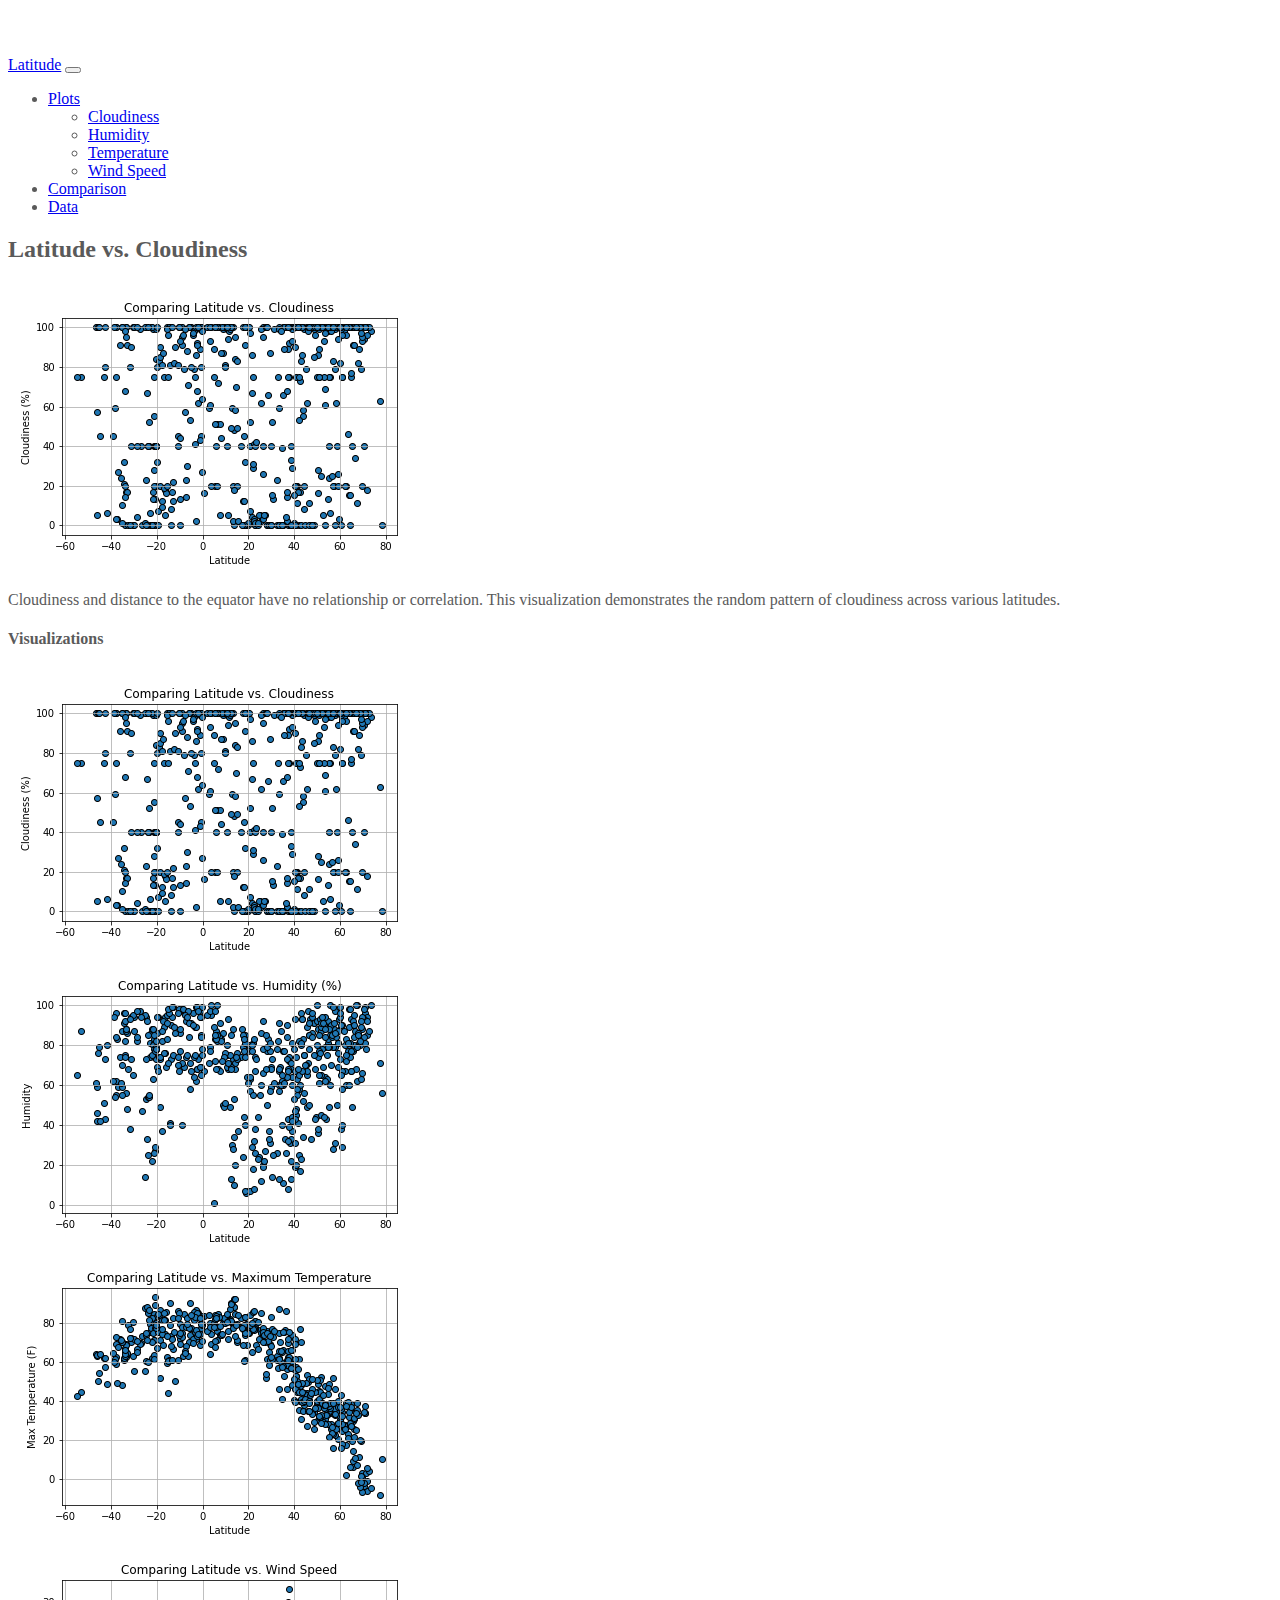
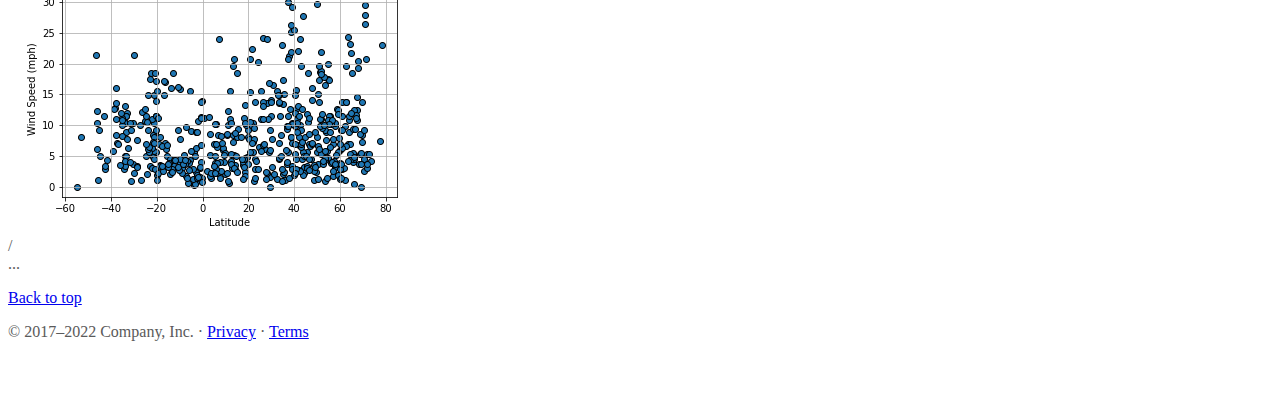
==== cloudiness.html @ c236a997 "Cloudiness page added." ====
<!doctype html>
<html lang="en">
  <head>
    <meta charset="utf-8">
    <meta name="viewport" content="width=device-width, initial-scale=1">
    <meta name="description" content="">
    <meta name="author" content="Mark Otto, Jacob Thornton, and Bootstrap contributors">
    <meta name="generator" content="Hugo 0.98.0">
      <!-- Custom styles for this template -->
    <link href="carousel.css" rel="stylesheet">
    <title>Carousel Template · Bootstrap v5.2</title>

    <link rel="canonical" href="https://getbootstrap.com/docs/5.2/examples/carousel/">
  
<!-- CSS only -->
<link href="https://cdn.jsdelivr.net/npm/bootstrap@5.2.0-beta1/dist/css/bootstrap.min.css" rel="stylesheet" 
integrity="sha384-0evHe/X+R7YkIZDRvuzKMRqM+OrBnVFBL6DOitfPri4tjfHxaWutUpFmBp4vmVor" crossorigin="anonymous">

  </head>



  <body>
<header>
  <!-- <div class="container marketing"></div> -->
  <nav class="navbar navbar-expand-md navbar-dark fixed-top bg-success">
    <div class="container-fluid">
      <a class="navbar-brand" href="#">Latitude</a>
      <button class="navbar-toggler" type="button" data-bs-toggle="collapse" data-bs-target="#navbarCollapse" aria-controls="navbarCollapse" aria-expanded="false" aria-label="Toggle navigation">
        <span class="navbar-toggler-icon"></span>
      </button>
      <div class="collapse navbar-collapse" id="navbarCollapse">
        <ul class="navbar-nav ms-auto mb-2 mb-lg-0">



          <li class="nav-item dropdown">
            <a class="nav-link dropdown-toggle show" href="#" id="dropdown06" data-bs-toggle="dropdown" aria-expanded="true">Plots</a>
            <ul class="dropdown-menu" aria-labelledby="dropdown06" data-bs-popper="static">
              <li><a class="dropdown-item" href="cloudiness.html">Cloudiness</a></li>
              <li><a class="dropdown-item" href="humidity.html">Humidity</a></li>
              <li><a class="dropdown-item" href="index.html">Temperature</a></li>
              <li><a class="dropdown-item" href="windspeed.html">Wind Speed</a></li>
            </ul>
          </li>

          <li class="nav-item">
            <a class="nav-link" href="./comparison.html">Comparison</a>
          </li>

          <li class="nav-item">
            <a class="nav-link" href="./data.html">Data</a>
          </li>

          
        </ul>
      </div>
    </div>
  </nav>
</header>

<main>
  <!-- Marketing messaging and featurettes
  ================================================== -->
  <!-- Wrap the rest of the page in another container to center all the content. -->

  <div class="container marketing">

    <!-- Two columns of info  -->
    <div class="row mt-5">

      <!--Left column-->
      <div class="col-lg-7">
        
  
        <h2 class="fw-normal">Latitude vs. Cloudiness</h2>
        <img src="./Static/Images/Cloudiness.png", class="img-fluid" alt="Cloudiness">
        <p>Cloudiness and distance to the equator have no relationship or correlation. 
            This visualization demonstrates the random pattern of cloudiness across various latitudes. </p>
 
      </div>
 
      
      <!-- /Right Column -->
      <div class="col-lg-5">
        <div class="row">
          <h4 class="fw-normal">Visualizations</h4>
          <div class="col-lg-6">
            
              <img src="./Static/Images/Cloudiness.png", class="img-fluid" alt="Cloudiness"> 
          </div>
          
          <div class="col-lg-6">
             <img src="./Static/Images/Humidity.png", class="img-fluid" alt="Humidity">
          </div>
        </div>
        
        <div class="row">
          <div class="col-lg-6">
              <img src="./Static/Images/MaxTemp.png", class="img-fluid" alt="Max Temperature">
          </div>
          
          <div class="col-lg-6">
             <img src="./Static/Images/WindSpeed.png", class="img-fluid" alt="Wind Speed">
          </div>
        </div>
     
    </div>

  </div>


  </div>/ <!--.container--> 


  <!-- FOOTER -->


  <footer class="container">
    <div class="sticky-bottom">...</div>
    <p class="float-end"><a href="#">Back to top</a></p>
    <p>&copy; 2017–2022 Company, Inc. &middot; <a href="#">Privacy</a> &middot; <a href="#">Terms</a></p>
    
  
  </footer>
</main>


    <script src="	https://cdn.jsdelivr.net/npm/bootstrap@5.2.0-beta1/dist/js/bootstrap.bundle.min.js"></script>

      
  </body>
</html>
---- carousel.css ----
/* GLOBAL STYLES
-------------------------------------------------- */
/* Padding below the footer and lighter body text */

body {
  padding-top: 3rem;
  padding-bottom: 3rem;
  color: #5a5a5a;
}


/* MARKETING CONTENT
-------------------------------------------------- */

/* Center align the text within the three columns below the carousel */
.marketing .col-lg-4 {
  margin-bottom: 1.5rem;
  text-align: center;
}
/* rtl:begin:ignore */
.marketing .col-lg-4 p {
  margin-right: .75rem;
  margin-left: .75rem;
}
/* rtl:end:ignore */


/* rtl:end:remove */

/* RESPONSIVE CSS
-------------------------------------------------- */

@media (min-width: 40em) {
  /* Bump up size of carousel content */
  .carousel-caption p {
    margin-bottom: 1.25rem;
    font-size: 1.25rem;
    line-height: 1.4;
  }

  .featurette-heading {
    font-size: 50px;
  }
}

@media (min-width: 62em) {
  .featurette-heading {
    margin-top: 7rem;
  }
}
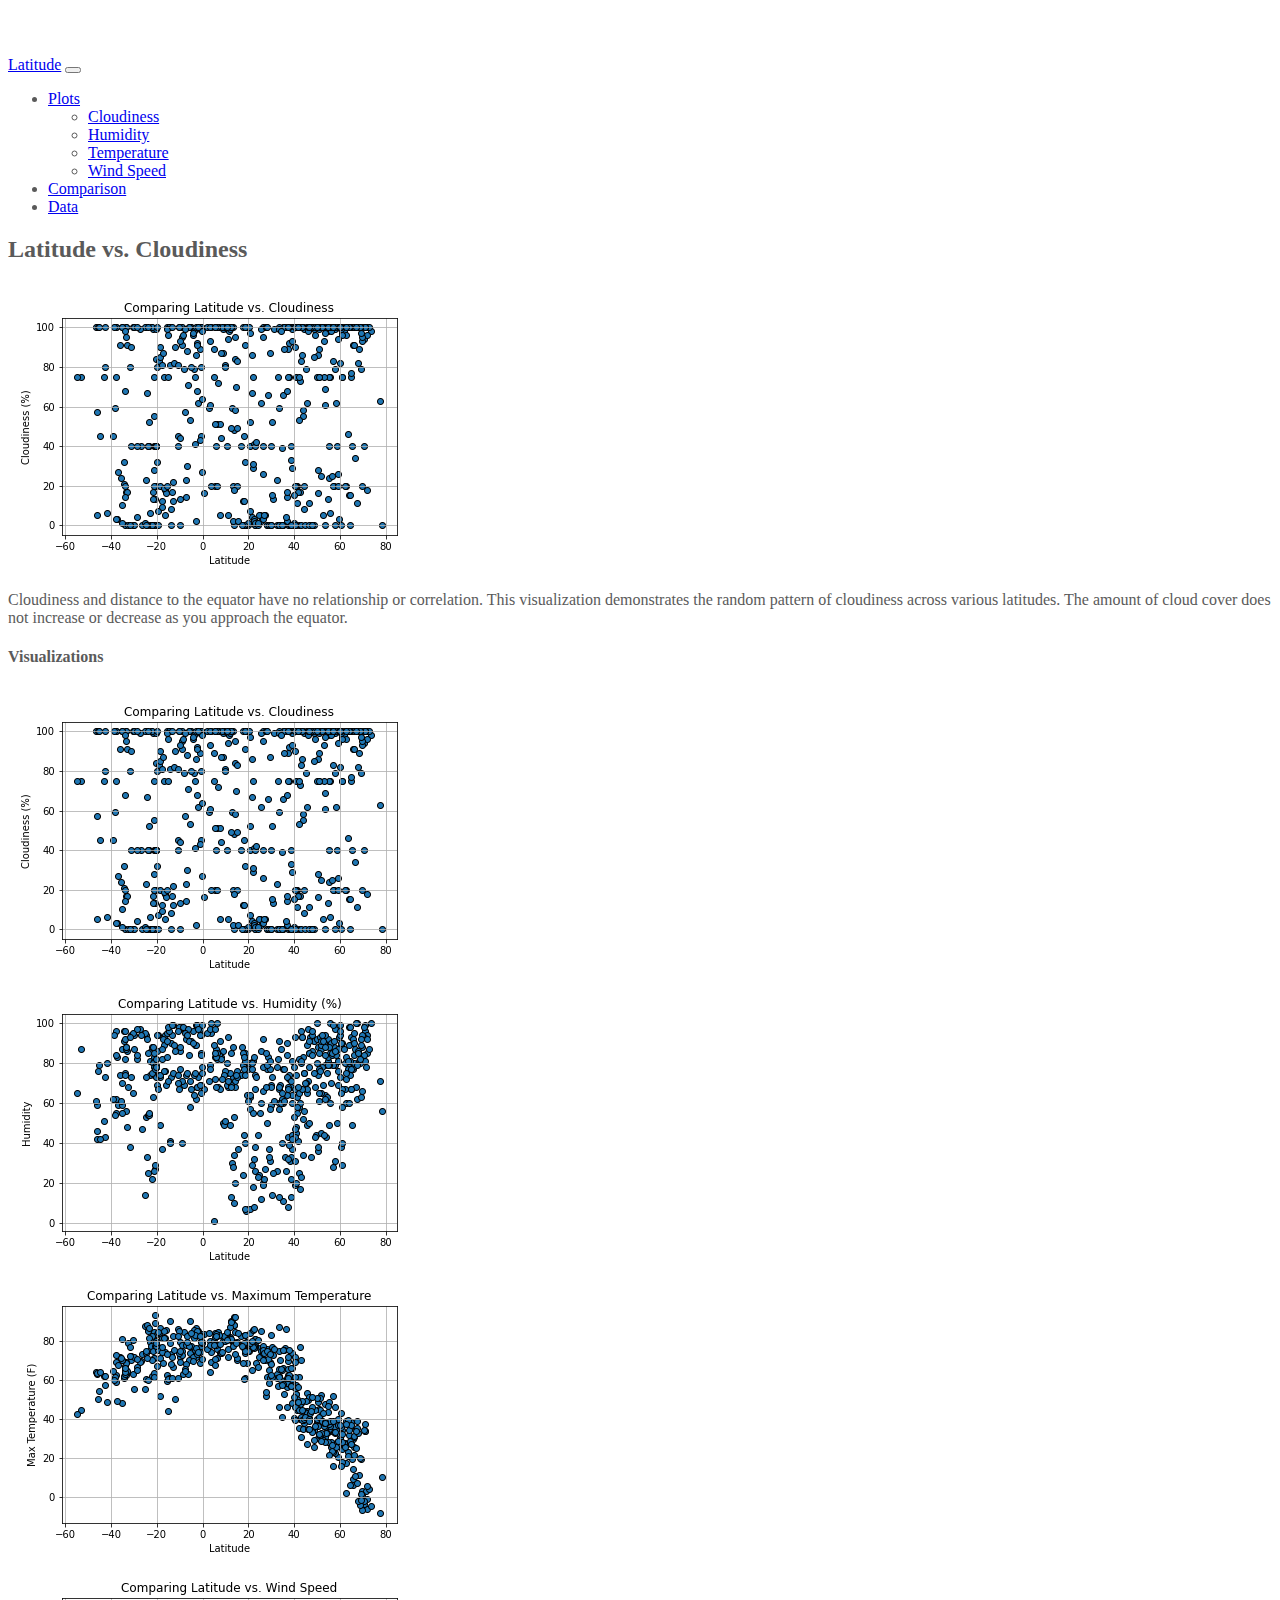
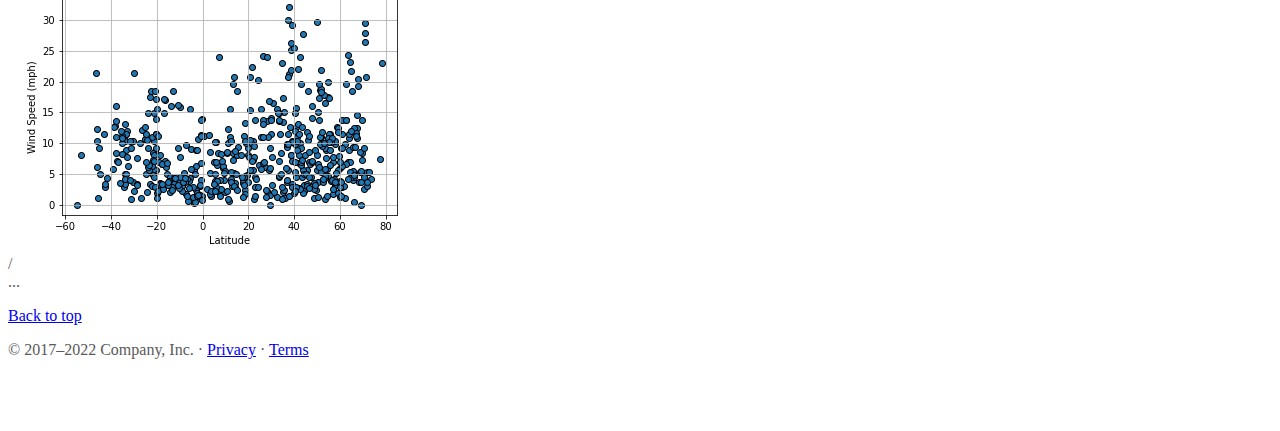
==== commit b04a35d0: "Wind speed page added." ====
--- a/cloudiness.html
+++ b/cloudiness.html
@@ -76,7 +76,8 @@
         <h2 class="fw-normal">Latitude vs. Cloudiness</h2>
         <img src="./Static/Images/Cloudiness.png", class="img-fluid" alt="Cloudiness">
         <p>Cloudiness and distance to the equator have no relationship or correlation. 
-            This visualization demonstrates the random pattern of cloudiness across various latitudes. </p>
+            This visualization demonstrates the random pattern of cloudiness across various latitudes. 
+            The amount of cloud cover does not increase or decrease as you approach the equator.</p>
  
       </div>
  
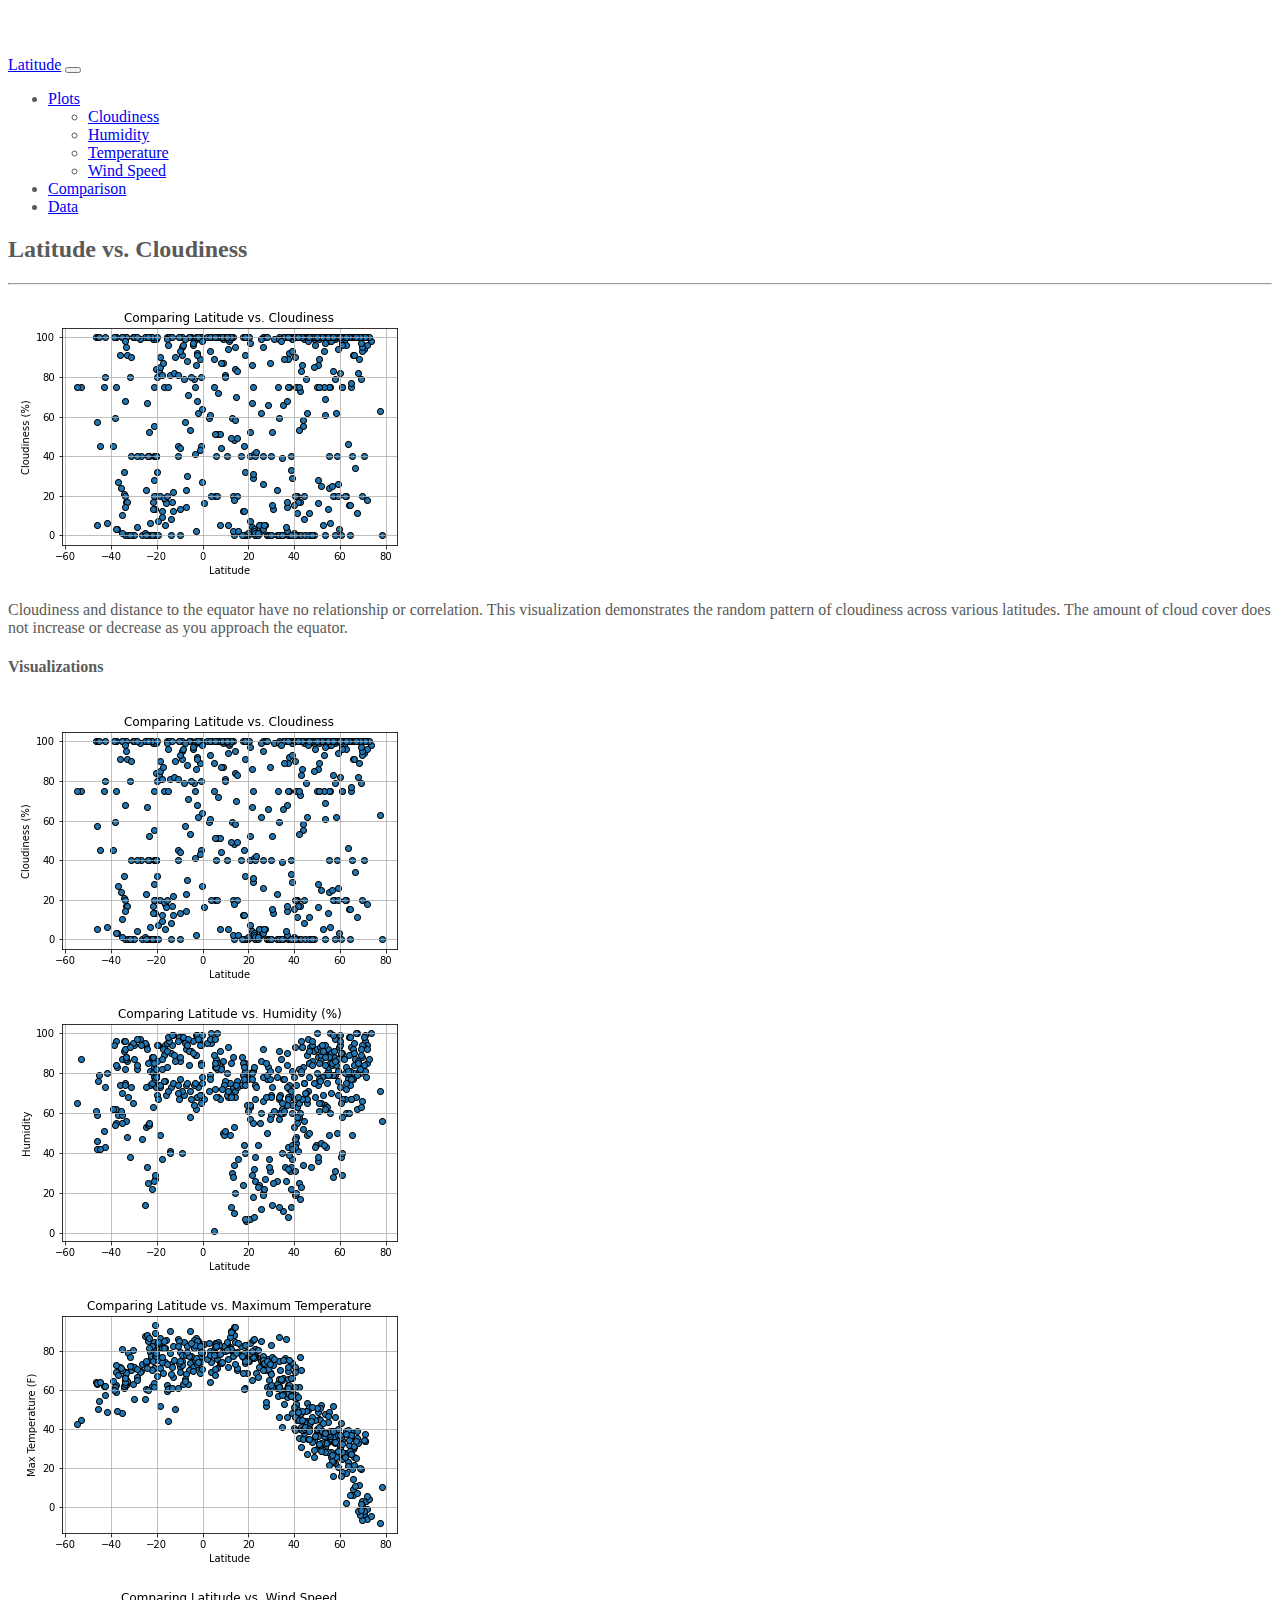
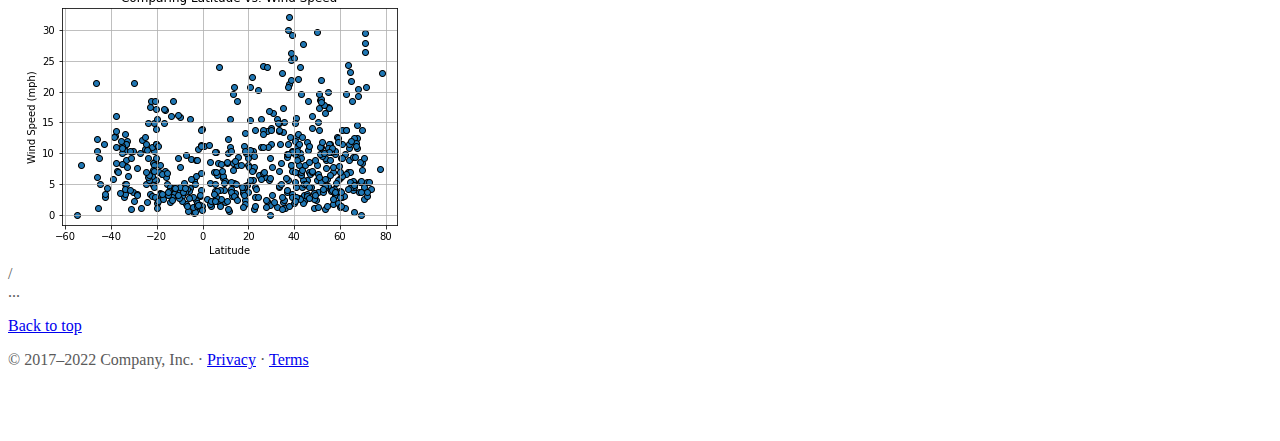
==== commit b9e5020e: "Updated Comparison page" ====
--- a/cloudiness.html
+++ b/cloudiness.html
@@ -25,7 +25,7 @@
   <!-- <div class="container marketing"></div> -->
   <nav class="navbar navbar-expand-md navbar-dark fixed-top bg-success">
     <div class="container-fluid">
-      <a class="navbar-brand" href="#">Latitude</a>
+      <a class="navbar-brand" href="index.html">Latitude</a>
       <button class="navbar-toggler" type="button" data-bs-toggle="collapse" data-bs-target="#navbarCollapse" aria-controls="navbarCollapse" aria-expanded="false" aria-label="Toggle navigation">
         <span class="navbar-toggler-icon"></span>
       </button>
@@ -39,7 +39,7 @@
             <ul class="dropdown-menu" aria-labelledby="dropdown06" data-bs-popper="static">
               <li><a class="dropdown-item" href="cloudiness.html">Cloudiness</a></li>
               <li><a class="dropdown-item" href="humidity.html">Humidity</a></li>
-              <li><a class="dropdown-item" href="index.html">Temperature</a></li>
+              <li><a class="dropdown-item" href="temperature.html">Temperature</a></li>
               <li><a class="dropdown-item" href="windspeed.html">Wind Speed</a></li>
             </ul>
           </li>
@@ -74,6 +74,7 @@
         
   
         <h2 class="fw-normal">Latitude vs. Cloudiness</h2>
+        <hr>
         <img src="./Static/Images/Cloudiness.png", class="img-fluid" alt="Cloudiness">
         <p>Cloudiness and distance to the equator have no relationship or correlation. 
             This visualization demonstrates the random pattern of cloudiness across various latitudes. 
@@ -87,22 +88,25 @@
         <div class="row">
           <h4 class="fw-normal">Visualizations</h4>
           <div class="col-lg-6">
-            
-              <img src="./Static/Images/Cloudiness.png", class="img-fluid" alt="Cloudiness"> 
+              <a href="cloudiness.html">
+              <img src="./Static/Images/Cloudiness.png", class="img-fluid" alt="Cloudiness"> </a>
           </div>
           
           <div class="col-lg-6">
-             <img src="./Static/Images/Humidity.png", class="img-fluid" alt="Humidity">
+             <a href="humidity.html">
+             <img src="./Static/Images/Humidity.png", class="img-fluid" alt="Humidity"> </a>
           </div>
         </div>
         
         <div class="row">
           <div class="col-lg-6">
-              <img src="./Static/Images/MaxTemp.png", class="img-fluid" alt="Max Temperature">
+              <a href="temperature.html">
+              <img src="./Static/Images/MaxTemp.png", class="img-fluid" alt="Max Temperature"> </a>
           </div>
           
           <div class="col-lg-6">
-             <img src="./Static/Images/WindSpeed.png", class="img-fluid" alt="Wind Speed">
+             <a href="windspeed.html">
+             <img src="./Static/Images/WindSpeed.png", class="img-fluid" alt="Wind Speed"> </a>
           </div>
         </div>
      
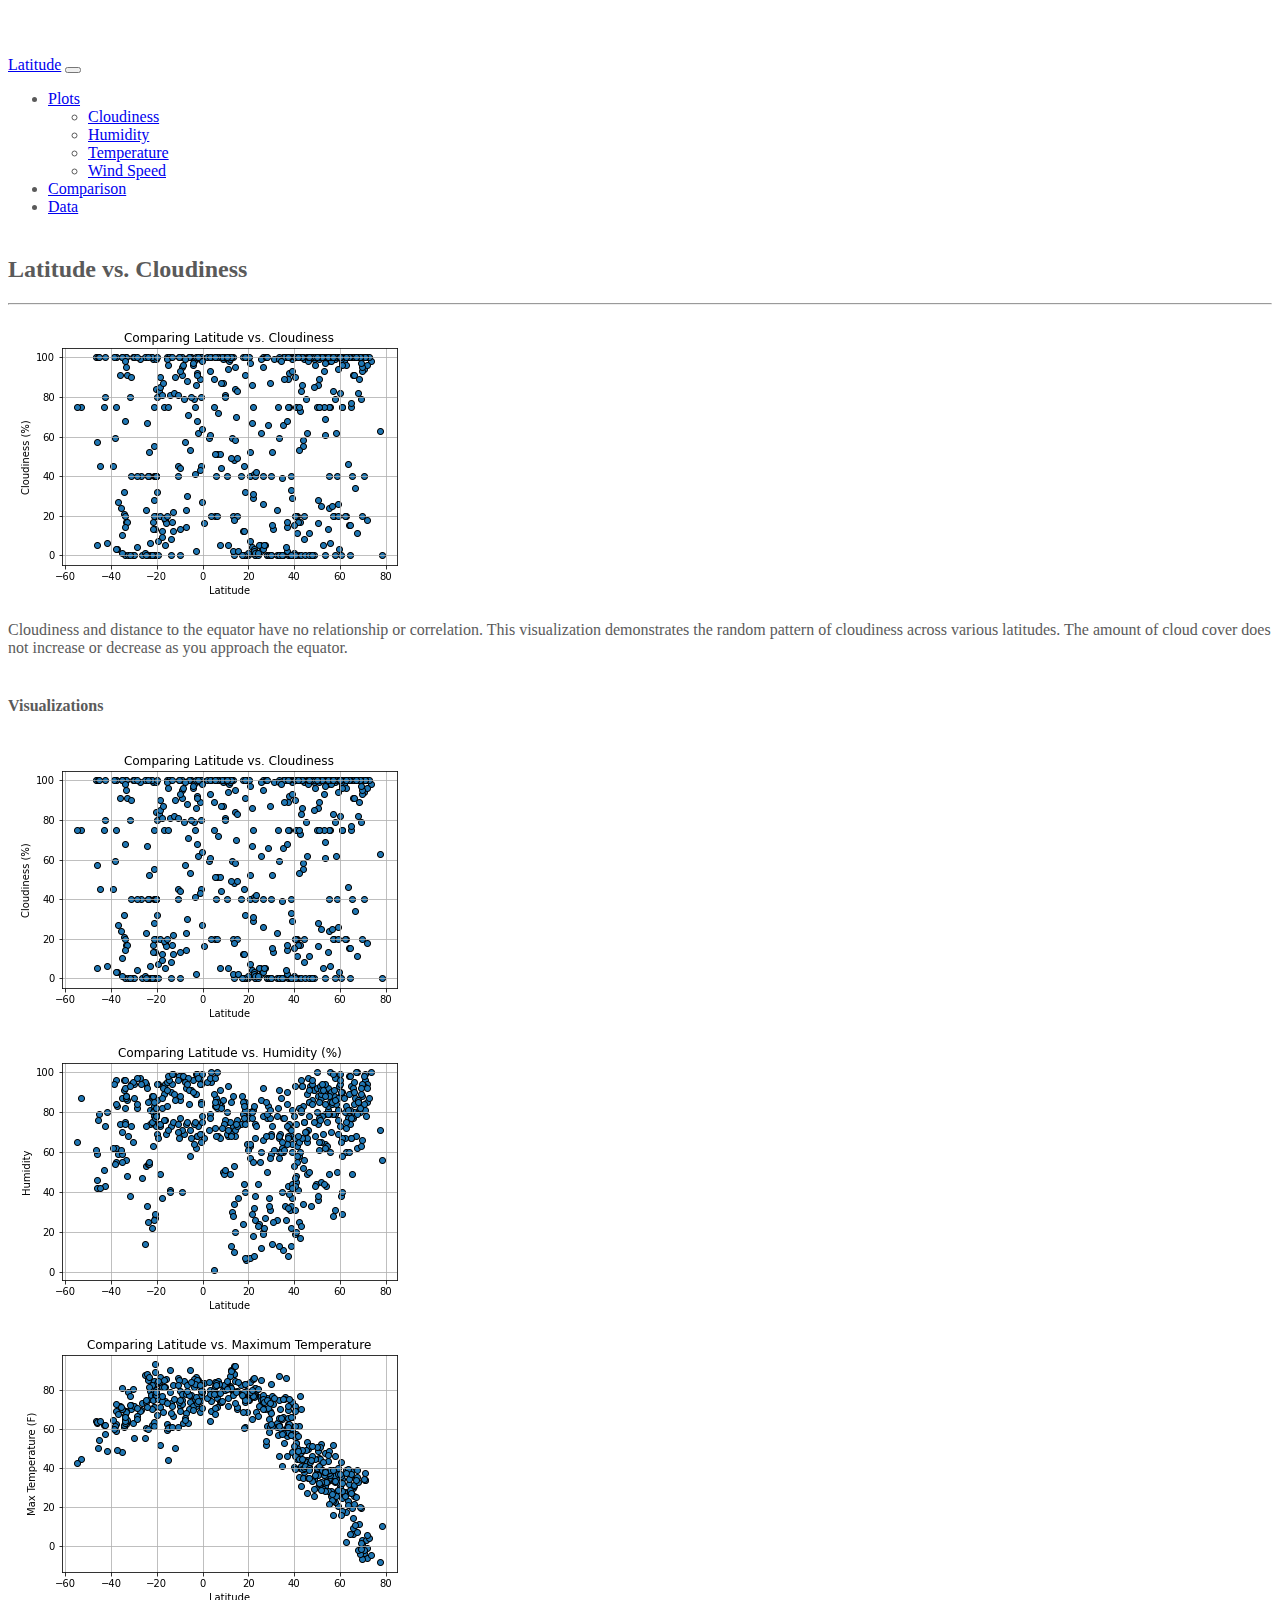
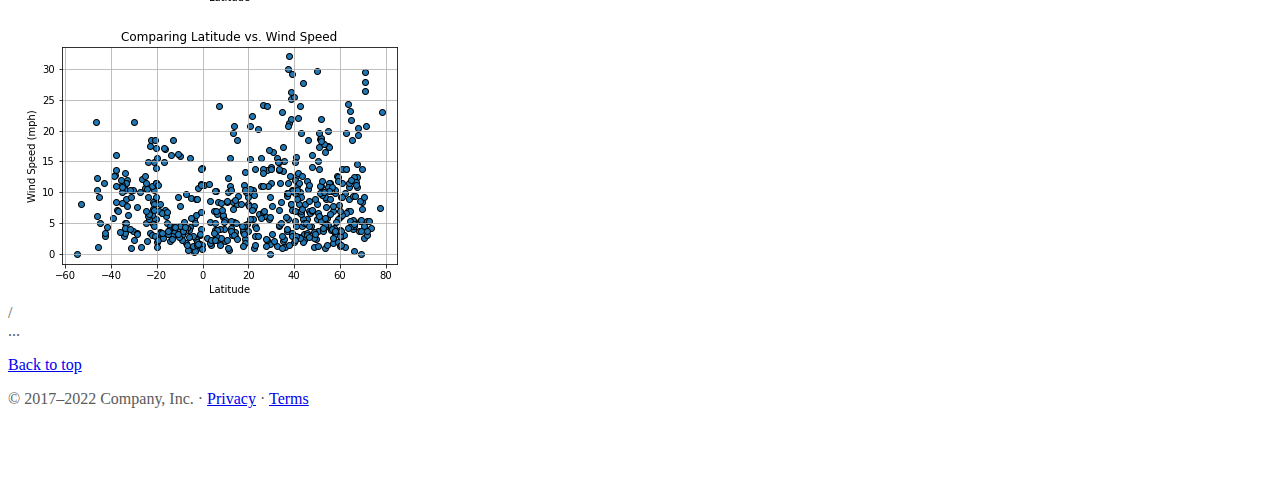
==== commit 5c47f781: "fixed margins above headers" ====
--- a/cloudiness.html
+++ b/cloudiness.html
@@ -72,7 +72,7 @@
       <!--Left column-->
       <div class="col-lg-7">
         
-  
+        <div class="row mt-3" style="margin: 40px; color: rgb(21, 94, 21);"></div>
         <h2 class="fw-normal">Latitude vs. Cloudiness</h2>
         <hr>
         <img src="./Static/Images/Cloudiness.png", class="img-fluid" alt="Cloudiness">
@@ -85,6 +85,7 @@
       
       <!-- /Right Column -->
       <div class="col-lg-5">
+        <div class="row mt-3" style="margin: 40px; color: rgb(21, 94, 21);"></div>
         <div class="row">
           <h4 class="fw-normal">Visualizations</h4>
           <div class="col-lg-6">
